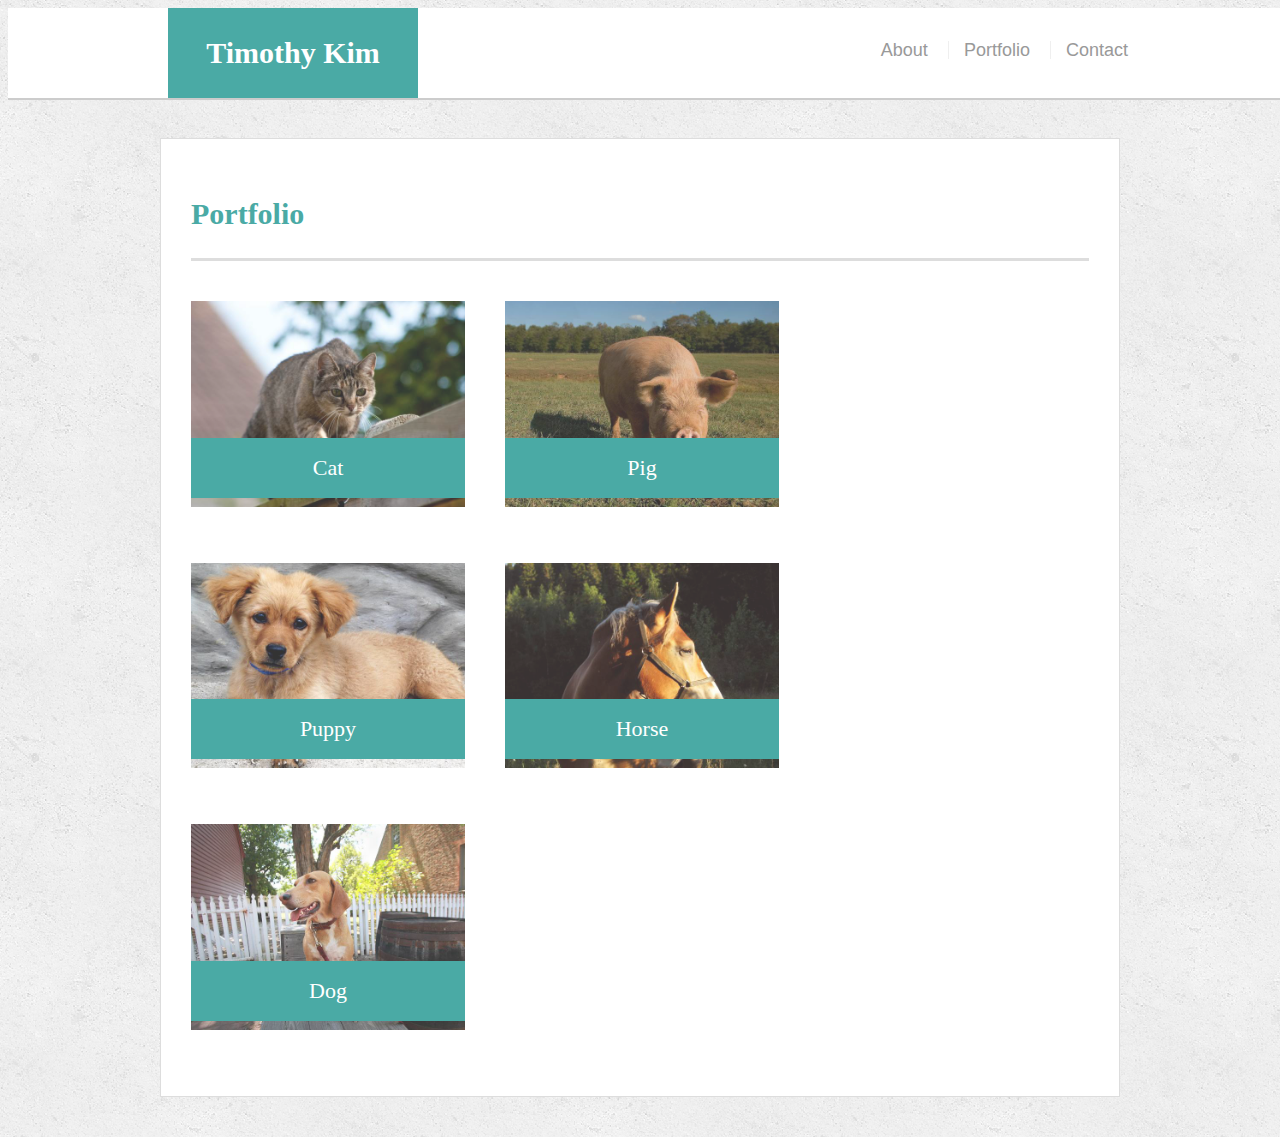
==== portfolio.html @ 3a9f286d "Hw2 part 2" ====
<!doctype html>
<html lang="en-us">

<head>
  <meta charset="UTF-8">
  <title>Portfolio | Timothy Kim</title>
  <link rel="stylesheet" type="text/css" href="assets/css/style.css">
</head>

<body>

  <header id="masthead">
    <div class="container">
      <a href="index.html" id="logo">Timothy Kim</a>
      <nav>
        <a href="index.html">About</a>
        <a href="portfolio.html">Portfolio</a>
        <a href="contact.html">Contact</a>
      </nav>
    </div>
  </header>

  <div id="main-container" class="container">
    <section class="main-section">
      <h1>Portfolio</h1>

      <div class="work">
        <img src="assets/images/cats-q-c-640-480-10.jpg" alt="Cat">
        
        <h3>Cat</h3>
      </div>
      <div class="work">
        <img src="assets/images/animals-q-c-640-480-6.jpg" alt="Pig">

        <h3>Pig</h3>
      </div>
      <div class="work">
        <img src="assets/images/animals-q-c-640-480-8.jpg" alt="Puppy">

        <h3>Puppy</h3>
      </div>
      <div class="work">
        <img src="assets/images/animals-q-c-640-480-10.jpg" alt="Horse">

        <h3>Horse</h3>
      </div>
      <div class="work">
        <img src="assets/images/animals-q-c-640-480-9.jpg" alt="Dog">

        <h3>Dog</h3>
      </div>

    </section>

  </div>


</html>
---- assets/css/style.css ----
body {
  font-family: Arial, "Helvetica Neue", Helvetica, sans-serif;
  font-size: 18px;
  line-height: 34px;
  color: #777;
  background: url("../images/concrete_seamless.png");
}

* {
  box-sizing: border-box;
}

/* general */

.container {
  width: 100%;
  max-width: 960px;
  margin: 0 auto;
  clear: both;
}

h1,
h2,
h3,
p {
  margin-bottom: 20px;
}

p:last-child {
  margin-bottom: 0;
}

h1,
h2,
h3 {
  font-family: Georgia, Times, "Times New Roman", serif;
  font-weight: 700;
  color: #4aaaa5;
}

h1 {
  padding-bottom: 20px;
  font-size: 30px;
  line-height: 49px;
  border-bottom: 3px solid #ddd;
}

h2,
h3 {
  font-size: 22px;
}

/* header */

#masthead {
  position: fixed;
  z-index: 99;
  width: 100%;
  margin: 0 0 30px;
  overflow: auto;
  color: #fff;
  background: #fff;
  border-bottom: 2px solid #ccc;
}

#logo {
  float: left;
  width: 250px;
  height: 90px;
  font-family: Georgia, Times, "Times New Roman", serif;
  font-size: 30px;
  font-weight: 700;
  line-height: 90px;
  color: #fff;
  text-align: center;
  text-decoration: none;
  background: #4aaaa5;
}

nav {
  float: right;
  margin-top: 25px;
}

nav a {
  display: inline-block;
  padding-left: 15px;
  margin-left: 15px;
  line-height: 18px;
  color: #999;
  text-decoration: none;
  border-left: 1px solid #efefef;
}

nav a:first-child {
  border-left: 0 none;
}



/* main */

#main-container {
  padding-top: 130px;
  min-height: calc(100vh - 70px);
}

.main-section {
  float: left;
  width: 100%;
  max-width: 960px;
  padding: 30px;
  margin: 0 0 40px;
  background: #fff;
  border: 1px solid #ddd;
}

/* portfolio page */

.work {
  position: relative;
  float: left;
  width: 274px;
  margin: 20px 0 25px;
  overflow: auto;
}

.work:nth-child(even) {
  margin-right: 40px;
}

.work img {
  width: 100%;
  border: 0 none;
  opacity: 0.8;
}

.work h3 {
  position: absolute;
  bottom: 20px;
  width: 100%;
  padding: 15px;
  margin-bottom: 0;
  font-weight: 300;
  line-height: 30px;
  color: #fff;
  text-align: center;
  background: #4aaaa5;
  border-bottom: 0;
}

.auth-image {
  float: left;
  width: 200px;
  height: auto;
  margin-top: 10px;
  margin-right: 25px;
}

/* contact page */

#contact-form ul {
  margin-bottom: 20px;
}

#contact-form li {
  margin-bottom: 10px;
}

label,
input[type=text],
input[type=email],
textarea {
  display: block;
  width: 100%;
}

input[type=text],
input[type=email],
textarea {
  height: 35px;
  padding: 0 10px;
  font-size: 14px;
  border: 1px solid #ddd;
}

textarea {
  height: 200px;
}

input[type=submit] {
  padding: 10px 30px;
  font-size: 18px;
  color: #fff;
  cursor: pointer;
  background: #4aaaa5;
  border: 0 none;
}

@media only screen and (max-width: 980px) {
  .container {
    max-width: 768px;
    padding: 0 20px;
  }

  main.container {
    padding-top: 130px;
  }

  .main-section {
    max-width: 420px;
  }

  .work {
    width: 100%;
  }

  .auth-image {
    width: 100%;
    margin-bottom: 20px;
  }
}

@media only screen and (max-width: 768px) {
  .main-section,
  .sidebar {
    max-width: 100%;
  }

  main {
    overflow: auto;
  }

  .work {
    width: 47%;
    margin-bottom: 10px;
  }

  .work:nth-child(even) {
    margin-right: 0;
  }

  .work:nth-child(odd) {
    float: right;
  }

  .auth-image {
    width: 50%;
  }

  .sidebar {
    margin-bottom: 40px;
  }
}

@media only screen and (max-width: 640px) {
  #masthead {
    position: static;
    margin-bottom: 20px;
  }

  header .container {
    padding: 0;
  }

  main.container {
    padding-top: 0;
  }

  #logo,
  .work,
  .auth-image {
    width: 100%;
  }

  nav {
    width: 100%;
    margin: 15px 0;
    text-align: center;
  }

  nav a {
    width: 30%;
    padding-left: 0;
    margin-left: 0;
  }
}
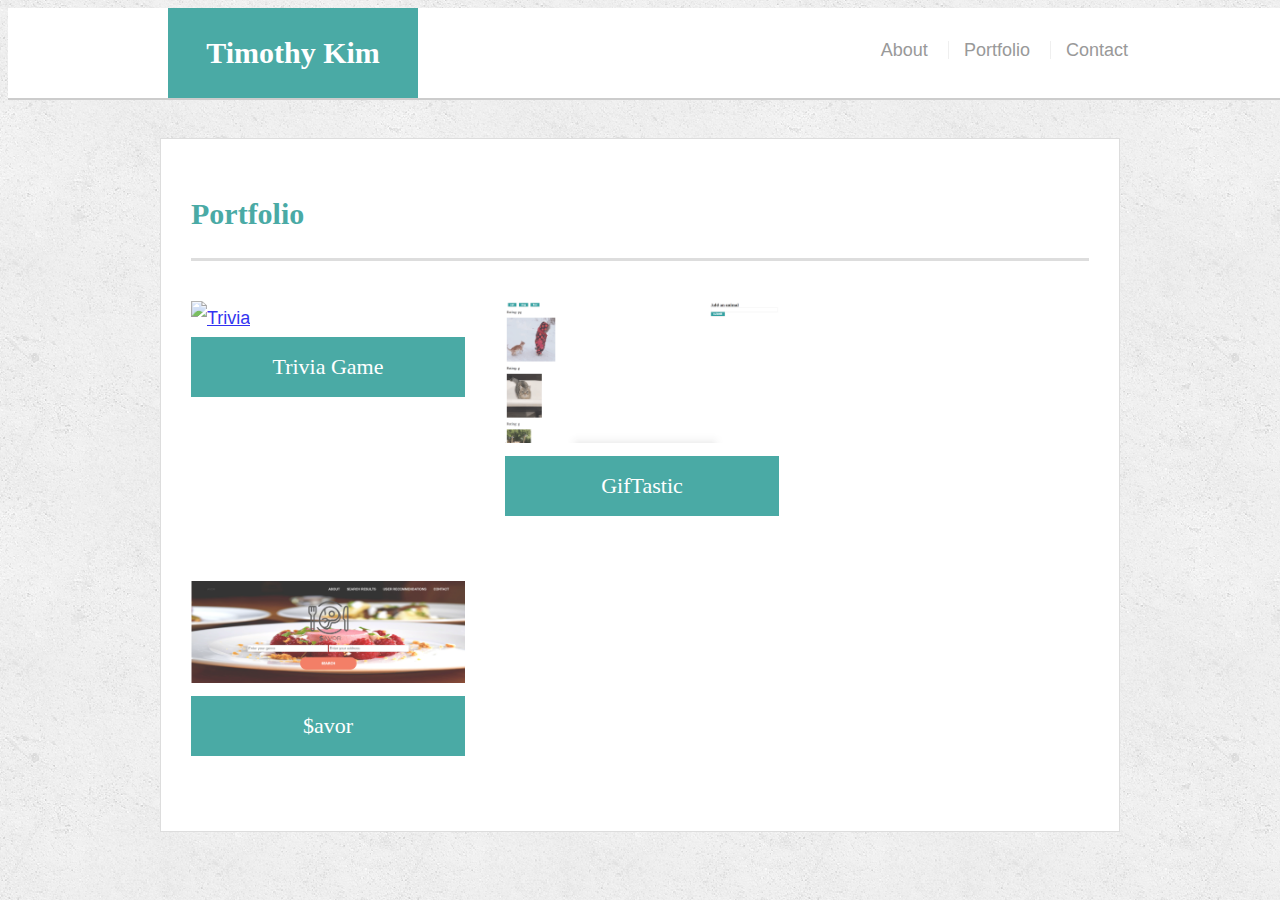
==== commit e0390a20: "updating portfolio" ====
--- a/portfolio.html
+++ b/portfolio.html
@@ -25,30 +25,27 @@
       <h1>Portfolio</h1>
 
       <div class="work">
-        <img src="assets/images/cats-q-c-640-480-10.jpg" alt="Cat">
-        
-        <h3>Cat</h3>
+        <a href = "https://ganjioppa77.github.io/TriviaGame/" target = "_blank">
+          <img src="assets/images/trivia.png" alt="Trivia">
+        </a>
+        <h3>Trivia Game</h3>
       </div>
+
       <div class="work">
-        <img src="assets/images/animals-q-c-640-480-6.jpg" alt="Pig">
+        <a href = "https://ganjioppa77.github.io/GifTastic/" target = "_blank">
+          <img src="assets/images/GifTastic.png" alt="GifTastic">
+        </a>
+        <h3>GifTastic</h3>
+      </div>
 
-        <h3>Pig</h3>
+      <div class="work">
+          <a href = "https://tallulahlong.github.io/Project_1/" target = "_blank">
+            <img src="assets/images/Savor.png" alt="Savor">
+          </a>
+        <h3>$avor</h3>
       </div>
-      <div class="work">
-        <img src="assets/images/animals-q-c-640-480-8.jpg" alt="Puppy">
 
-        <h3>Puppy</h3>
-      </div>
-      <div class="work">
-        <img src="assets/images/animals-q-c-640-480-10.jpg" alt="Horse">
 
-        <h3>Horse</h3>
-      </div>
-      <div class="work">
-        <img src="assets/images/animals-q-c-640-480-9.jpg" alt="Dog">
-
-        <h3>Dog</h3>
-      </div>
 
     </section>
 
--- a/assets/css/style.css
+++ b/assets/css/style.css
@@ -136,7 +136,7 @@
 }
 
 .work h3 {
-  position: absolute;
+  position: relative;
   bottom: 20px;
   width: 100%;
   padding: 15px;
